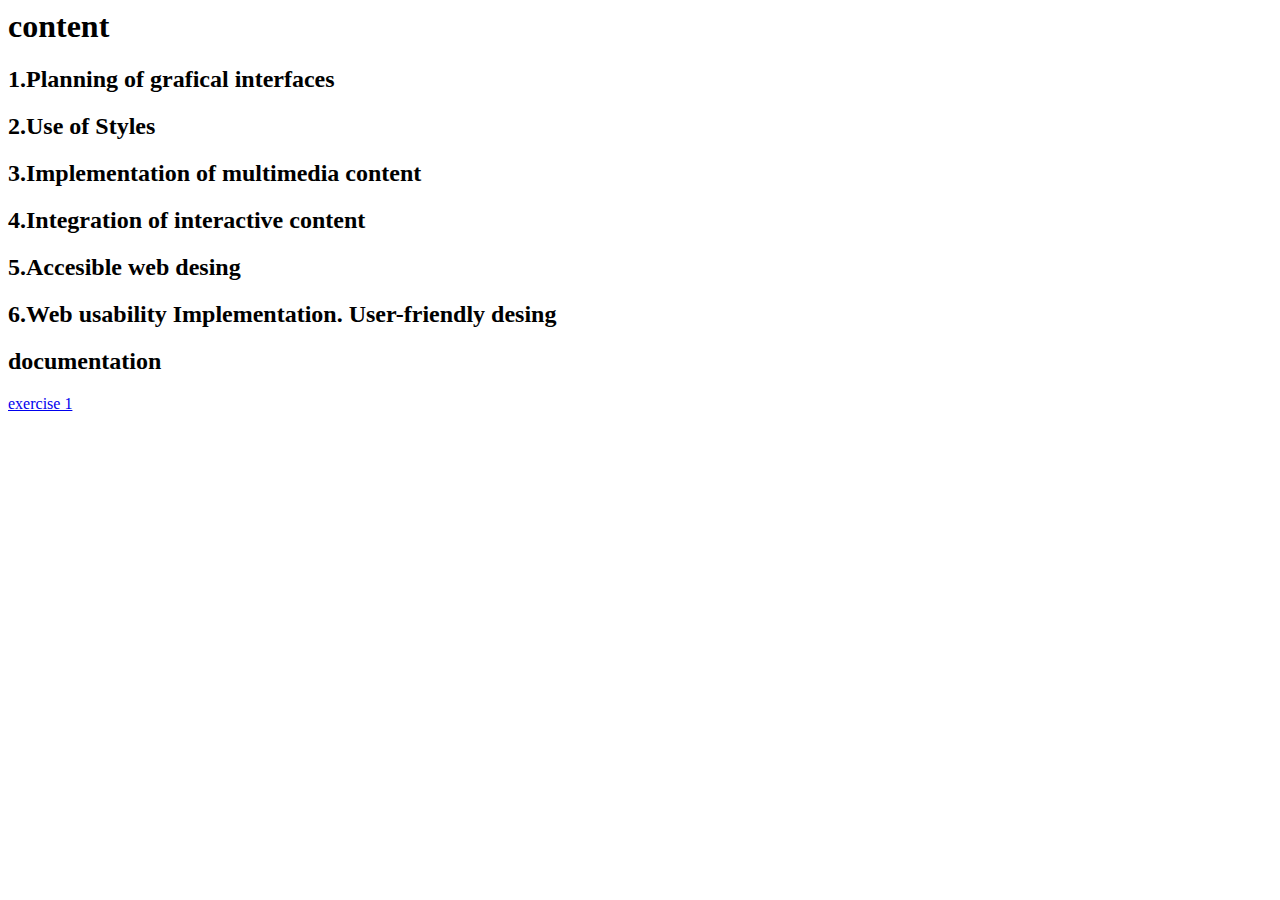
==== index.html @ fcf431bf "Update index.html" ====
<html>
    <head>
        <meta charset="utf-8">
        <title>github</title>
        <meta name="author" content="Javier Rodriguez Garrido">
        <link rel="stylesheet" type="text/css" href="cssgithub.css">
    </head>

    <body>
        <div><h1>content</h1></div>
        <div>
            <h2>1.Planning of grafical interfaces</h2>
        </div>
        <div>
            <h2>2.Use of Styles</h2>
        </div>
        <div>
            <h2>3.Implementation of multimedia content</h2>
        </div>
        <div>
            <h2>4.Integration of interactive content</h2>
        </div>
        <div>
            <h2>5.Accesible web desing</h2>
        </div>
        <div>
            <h2>6.Web usability Implementation. User-friendly desing</h2>
        </div>
        <div>
            <h2>documentation</h2>
            <p><a href="practica1.docx">exercise 1</a></p>
        </div>
    </body>
</html>
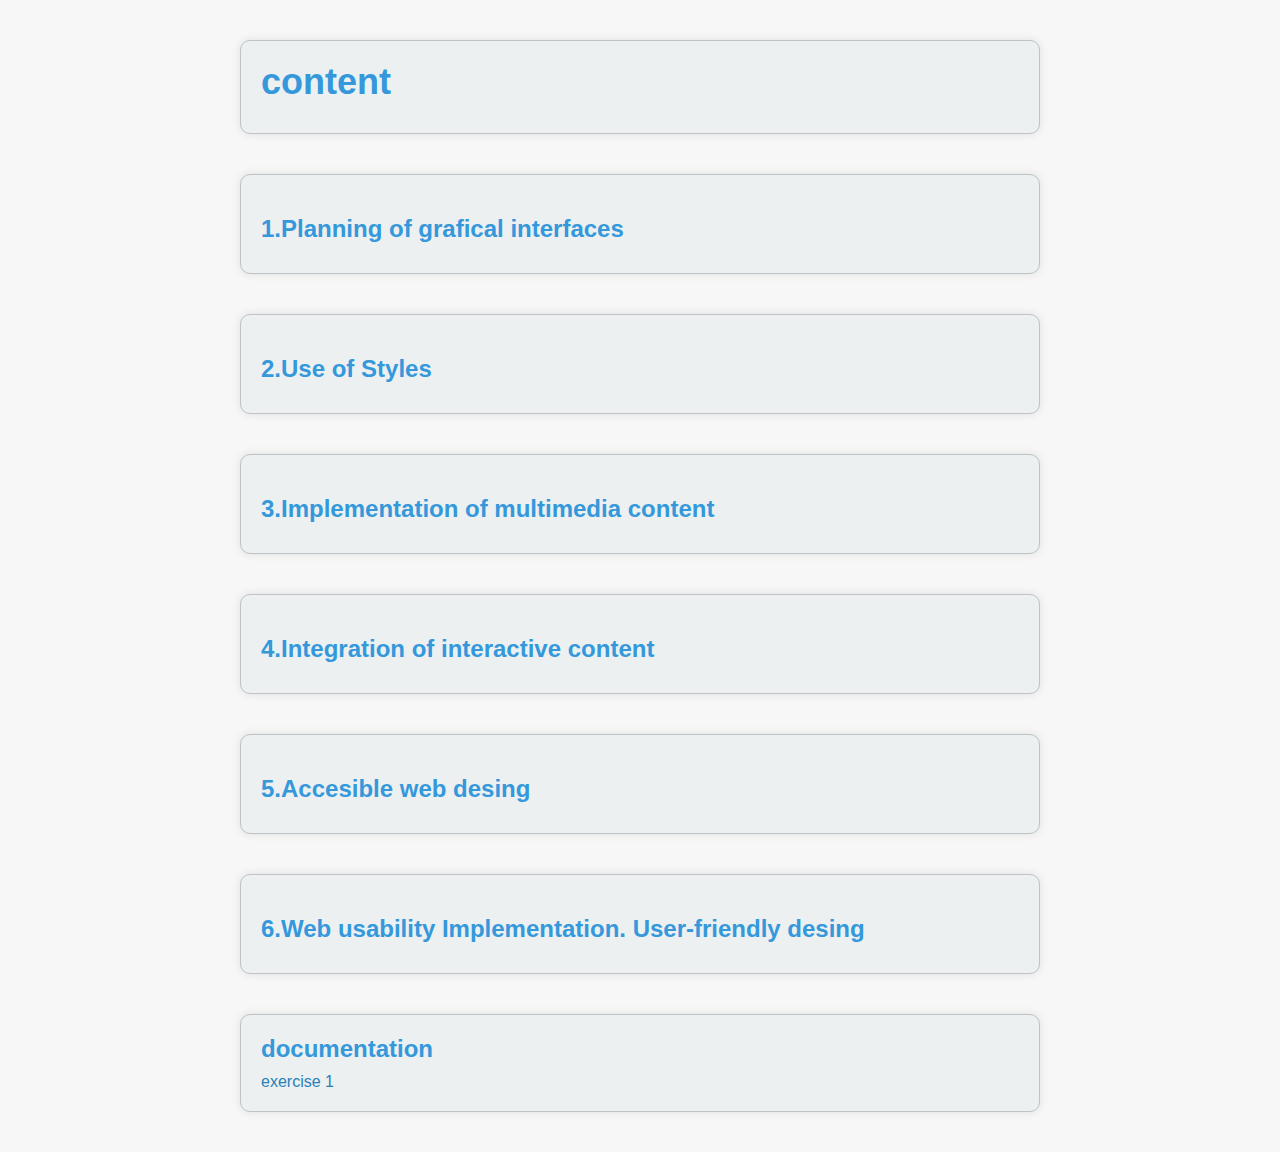
==== commit c9f8d725: "Update index.html" ====
--- a/index.html
+++ b/index.html
@@ -28,7 +28,7 @@
         </div>
         <div>
             <h2>documentation</h2>
-            <p><a href="practica1.docx">exercise 1</a></p>
+            <p><a href="exercise_1_Javier_Rodriguez.pdf">exercise 1</a></p>
         </div>
     </body>
 </html>
--- a/cssgithub.css
+++ b/cssgithub.css
@@ -0,0 +1,57 @@
+
+* {
+    box-sizing: border-box;
+    margin: 0;
+    padding: 0;
+  }
+  
+  body {
+    font-family: Arial, sans-serif;
+    background-color: #f7f7f7; 
+  }
+  
+  h1, h2 {
+    color: #3498db; 
+    margin-bottom: 10px;
+  }
+  
+  h1 {
+    font-size: 36px;
+  }
+  
+  h2 {
+    font-size: 24px;
+  }
+  
+  a {
+    text-decoration: none;
+    color: #2980b9; 
+  }
+  
+  a:hover {
+    color: #1a1d23; 
+  }
+  
+  body > h1, body > h2, body > div {
+    max-width: 800px;
+    margin: 40px auto;
+    padding: 20px;
+    background-color: #ecf0f1; 
+    border: 1px solid #bdc3c7; 
+    border-radius: 10px;
+    box-shadow: 0 0 10px rgba(0, 0, 0, 0.1);
+  }
+
+  h2:last-child {
+    margin-top: 20px;
+  }
+  
+  h2:last-child a {
+    font-size: 18px;
+    color: #45b3fa; /* Pastel blue color */
+    border-bottom: 1px solid #45b3fa;
+  }
+  
+  h2:last-child a:hover {
+    border-bottom: 1px solid #1a1d23;
+  }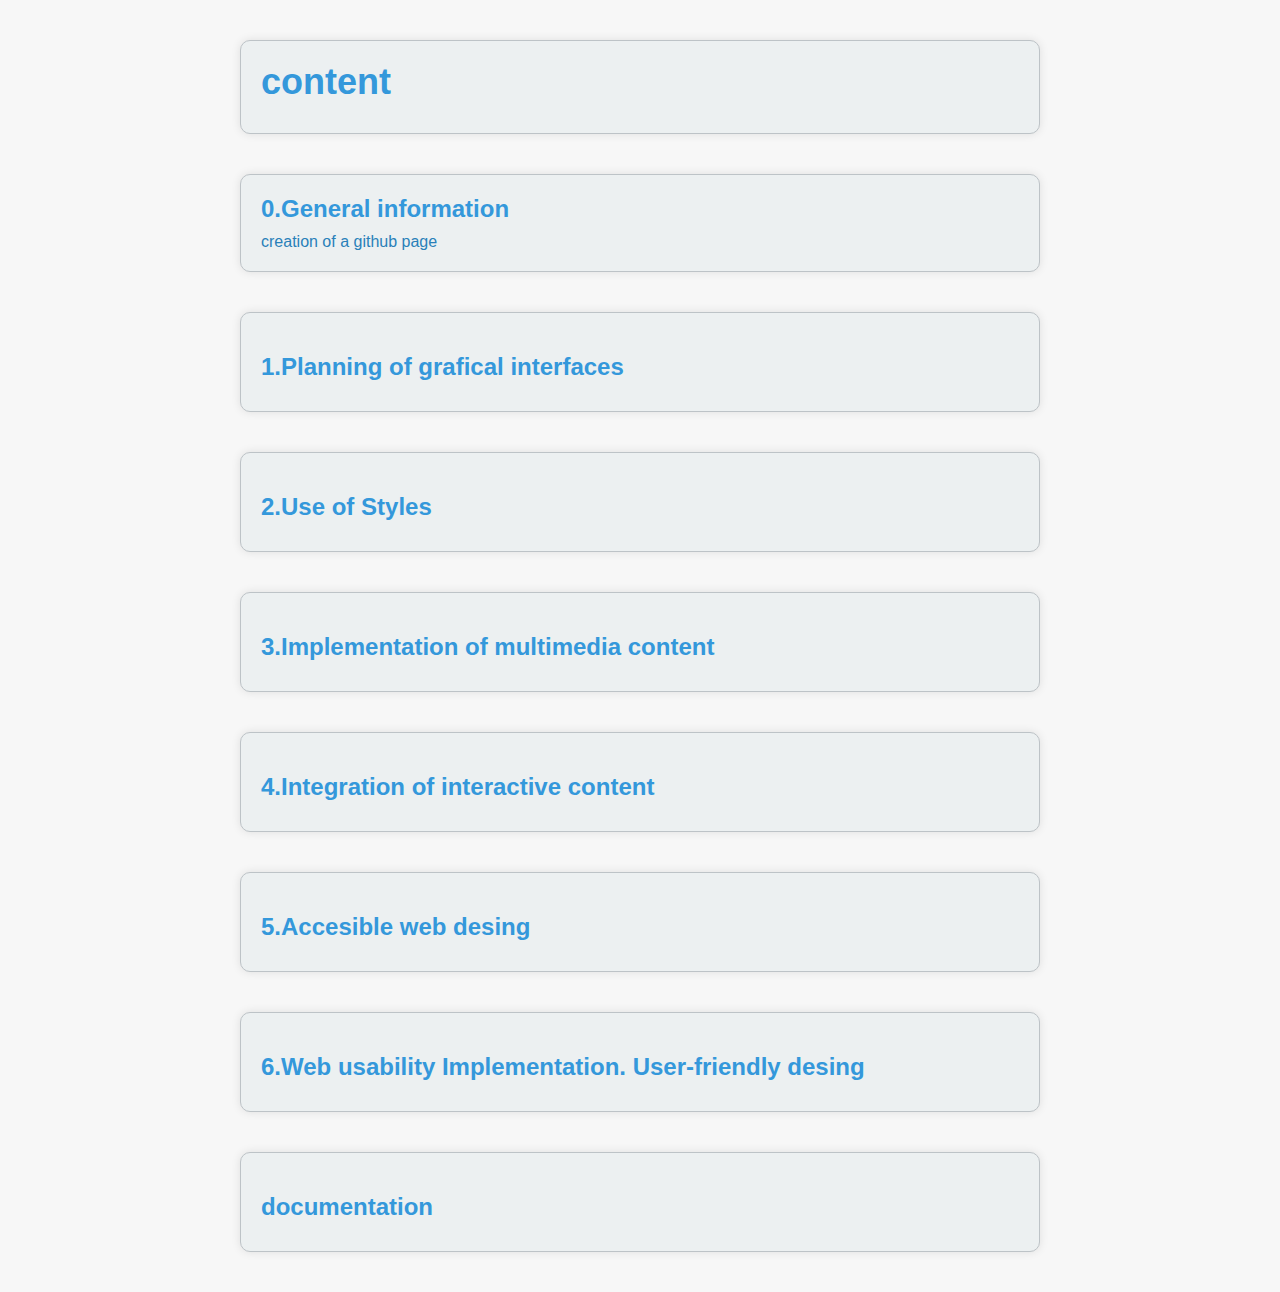
==== commit 056de6f8: "Update index.html" ====
--- a/index.html
+++ b/index.html
@@ -7,7 +7,12 @@
     </head>
 
     <body>
+        
         <div><h1>content</h1></div>
+        <div>
+            <h2>0.General information</h2>
+            <p><a href="exercise_1_Javier_Rodriguez.pdf">creation of a github page</a></p>
+        </div>
         <div>
             <h2>1.Planning of grafical interfaces</h2>
         </div>
@@ -28,7 +33,7 @@
         </div>
         <div>
             <h2>documentation</h2>
-            <p><a href="exercise_1_Javier_Rodriguez.pdf">exercise 1</a></p>
+            
         </div>
     </body>
 </html>
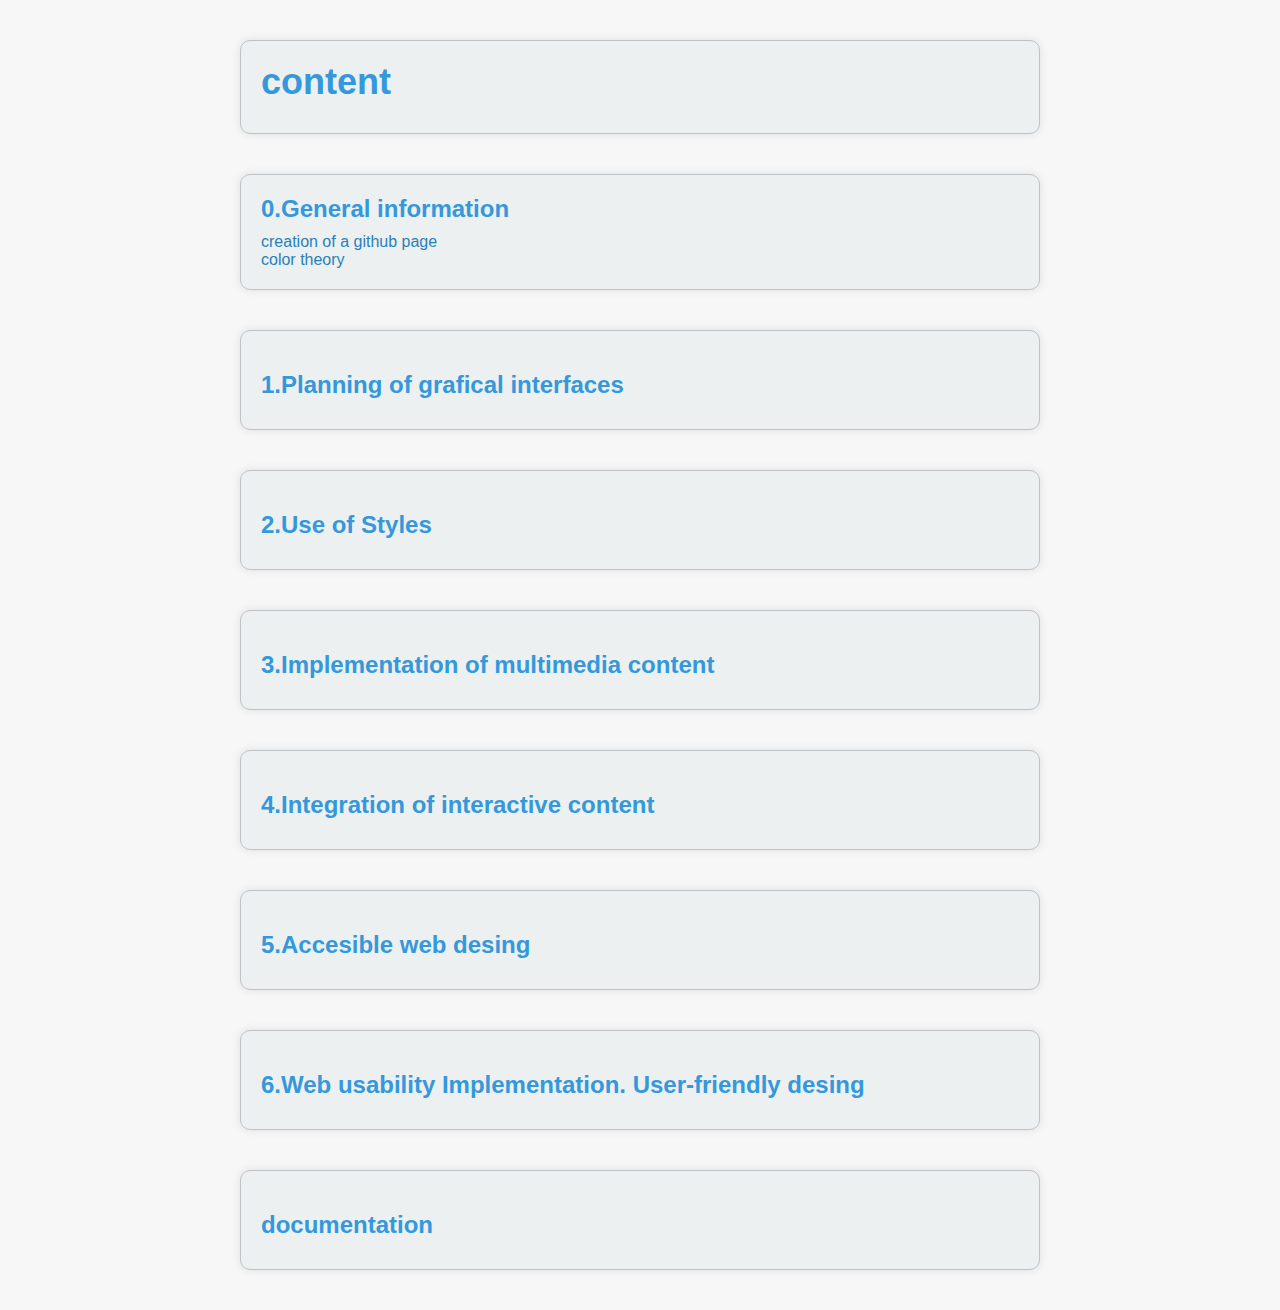
==== commit 1ddc531f: "Update index.html" ====
--- a/index.html
+++ b/index.html
@@ -12,6 +12,7 @@
         <div>
             <h2>0.General information</h2>
             <p><a href="exercise_1_Javier_Rodriguez.pdf">creation of a github page</a></p>
+            <p><a href="Color_theory.pptx">color theory</a></p>
         </div>
         <div>
             <h2>1.Planning of grafical interfaces</h2>
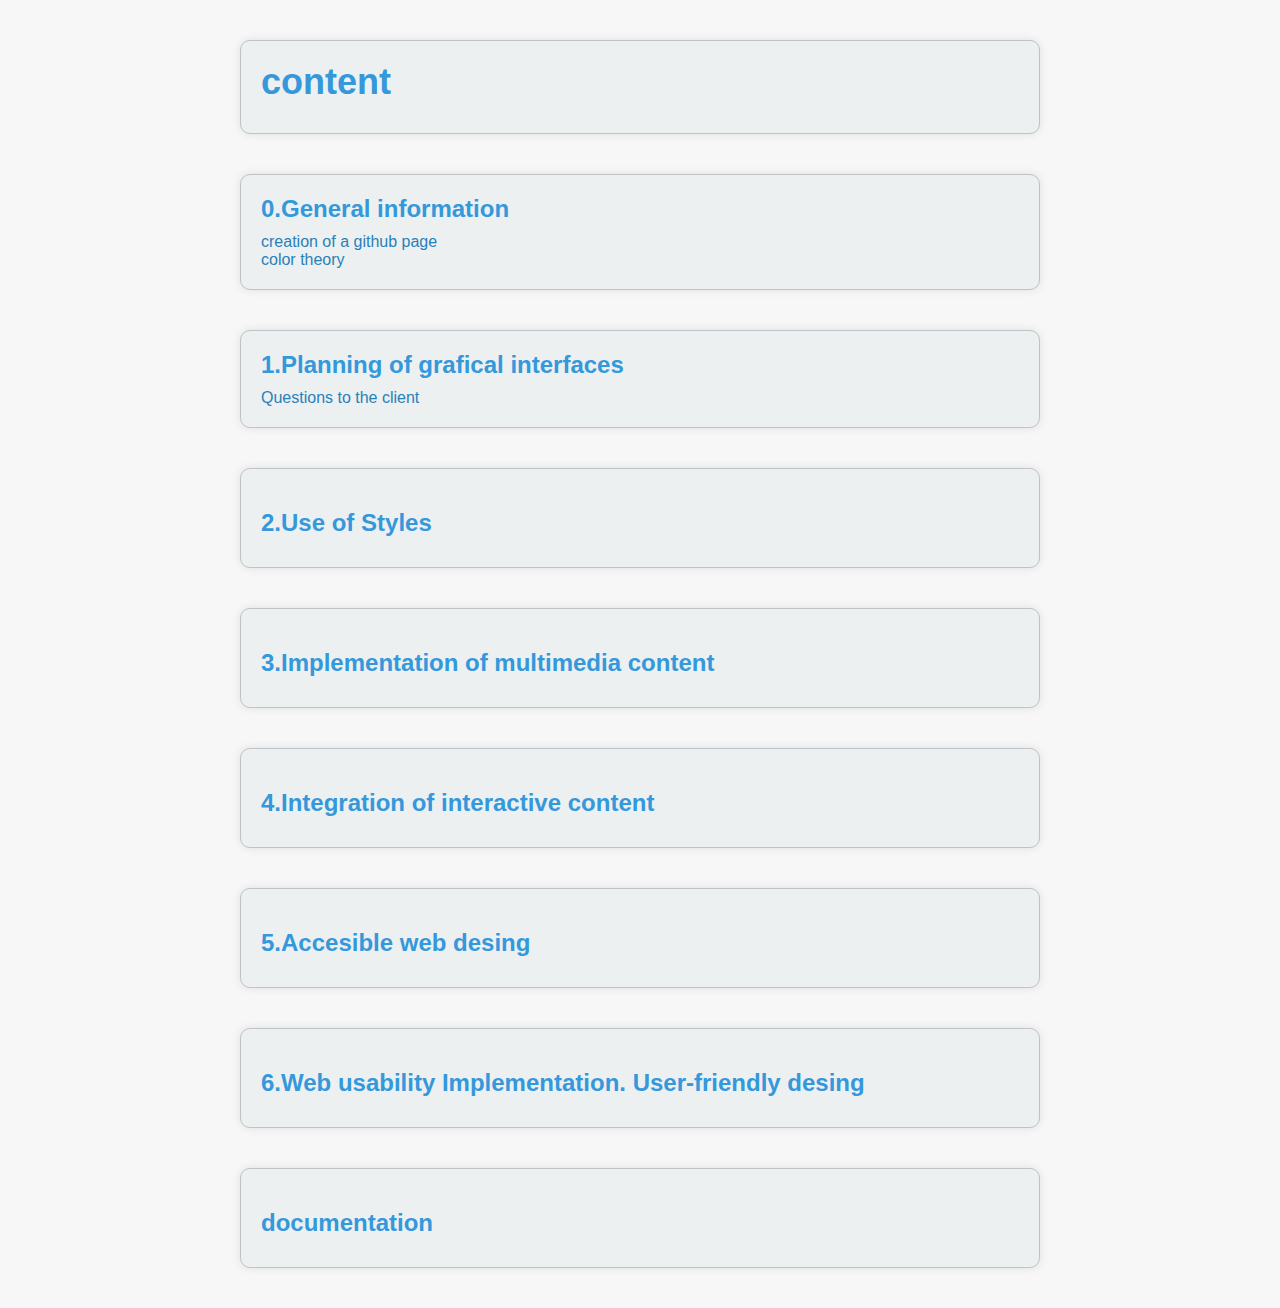
==== commit ebf4e063: "Update index.html" ====
--- a/index.html
+++ b/index.html
@@ -16,6 +16,7 @@
         </div>
         <div>
             <h2>1.Planning of grafical interfaces</h2>
+            <p><a href="Questions.pdf">Questions to the client</a></p>
         </div>
         <div>
             <h2>2.Use of Styles</h2>
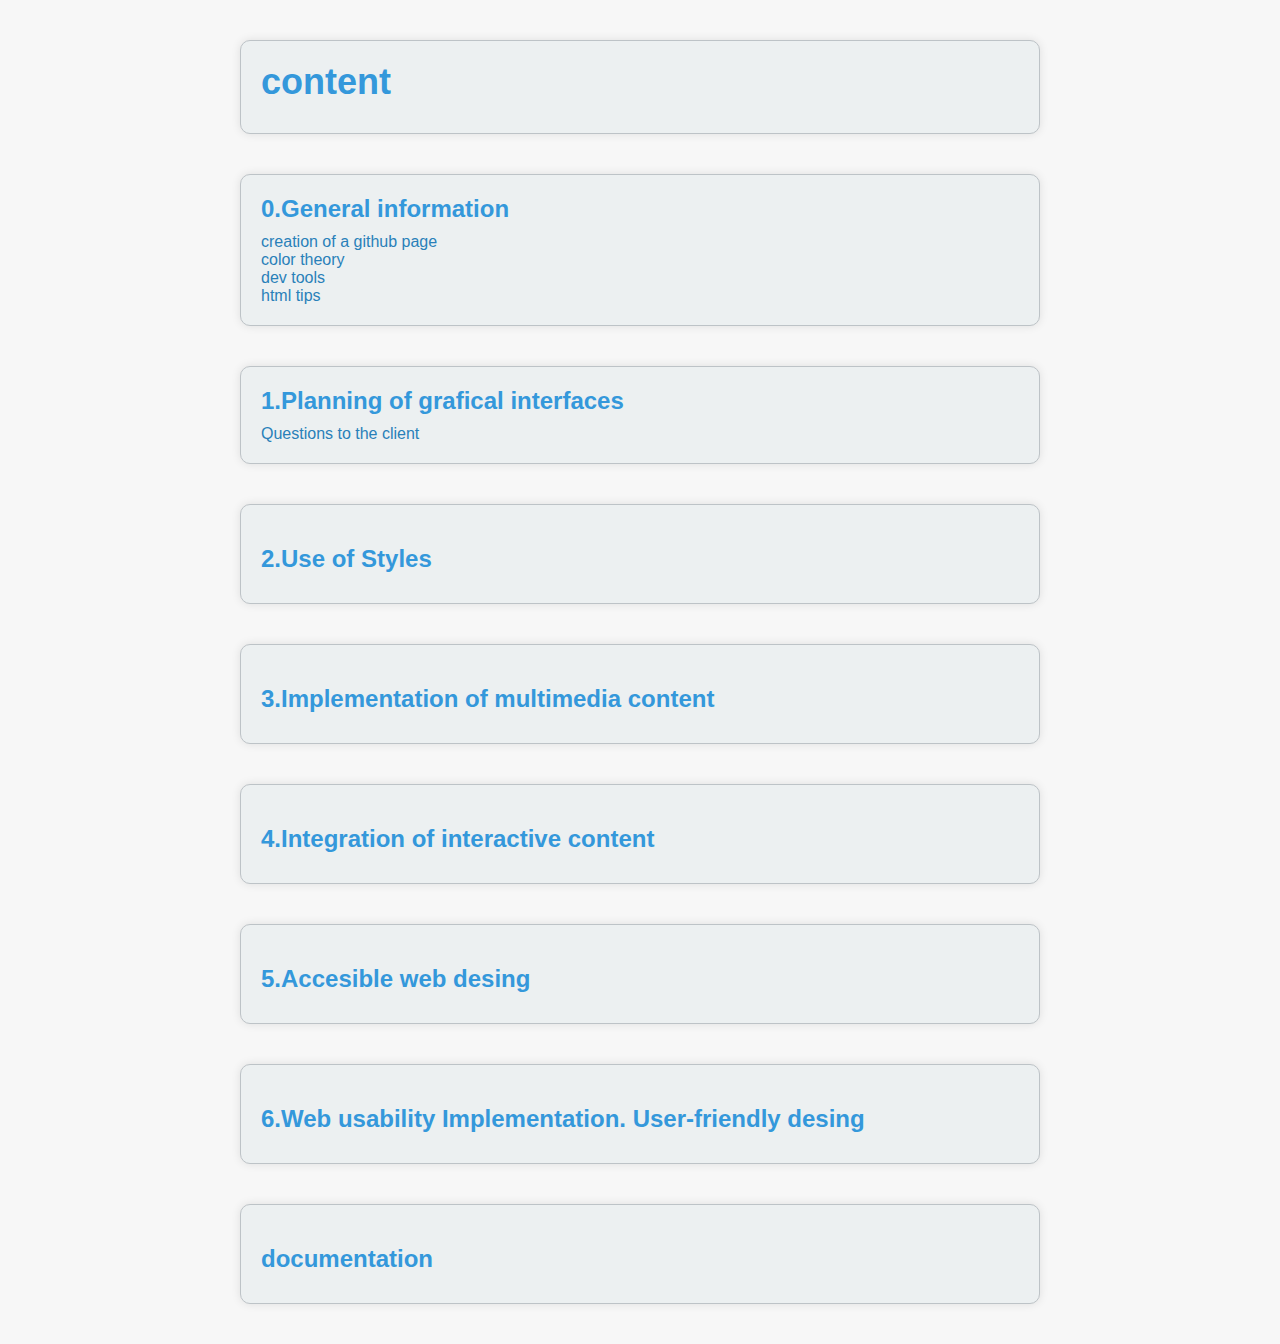
==== commit 73c8e57c: "Update index.html" ====
--- a/index.html
+++ b/index.html
@@ -13,6 +13,8 @@
             <h2>0.General information</h2>
             <p><a href="exercise_1_Javier_Rodriguez.pdf">creation of a github page</a></p>
             <p><a href="Color_theory.pptx">color theory</a></p>
+            <p><a href="devTools.pdf">dev tools</a></p>
+            <p><a href="htmlyips">html tips</a></p>
         </div>
         <div>
             <h2>1.Planning of grafical interfaces</h2>
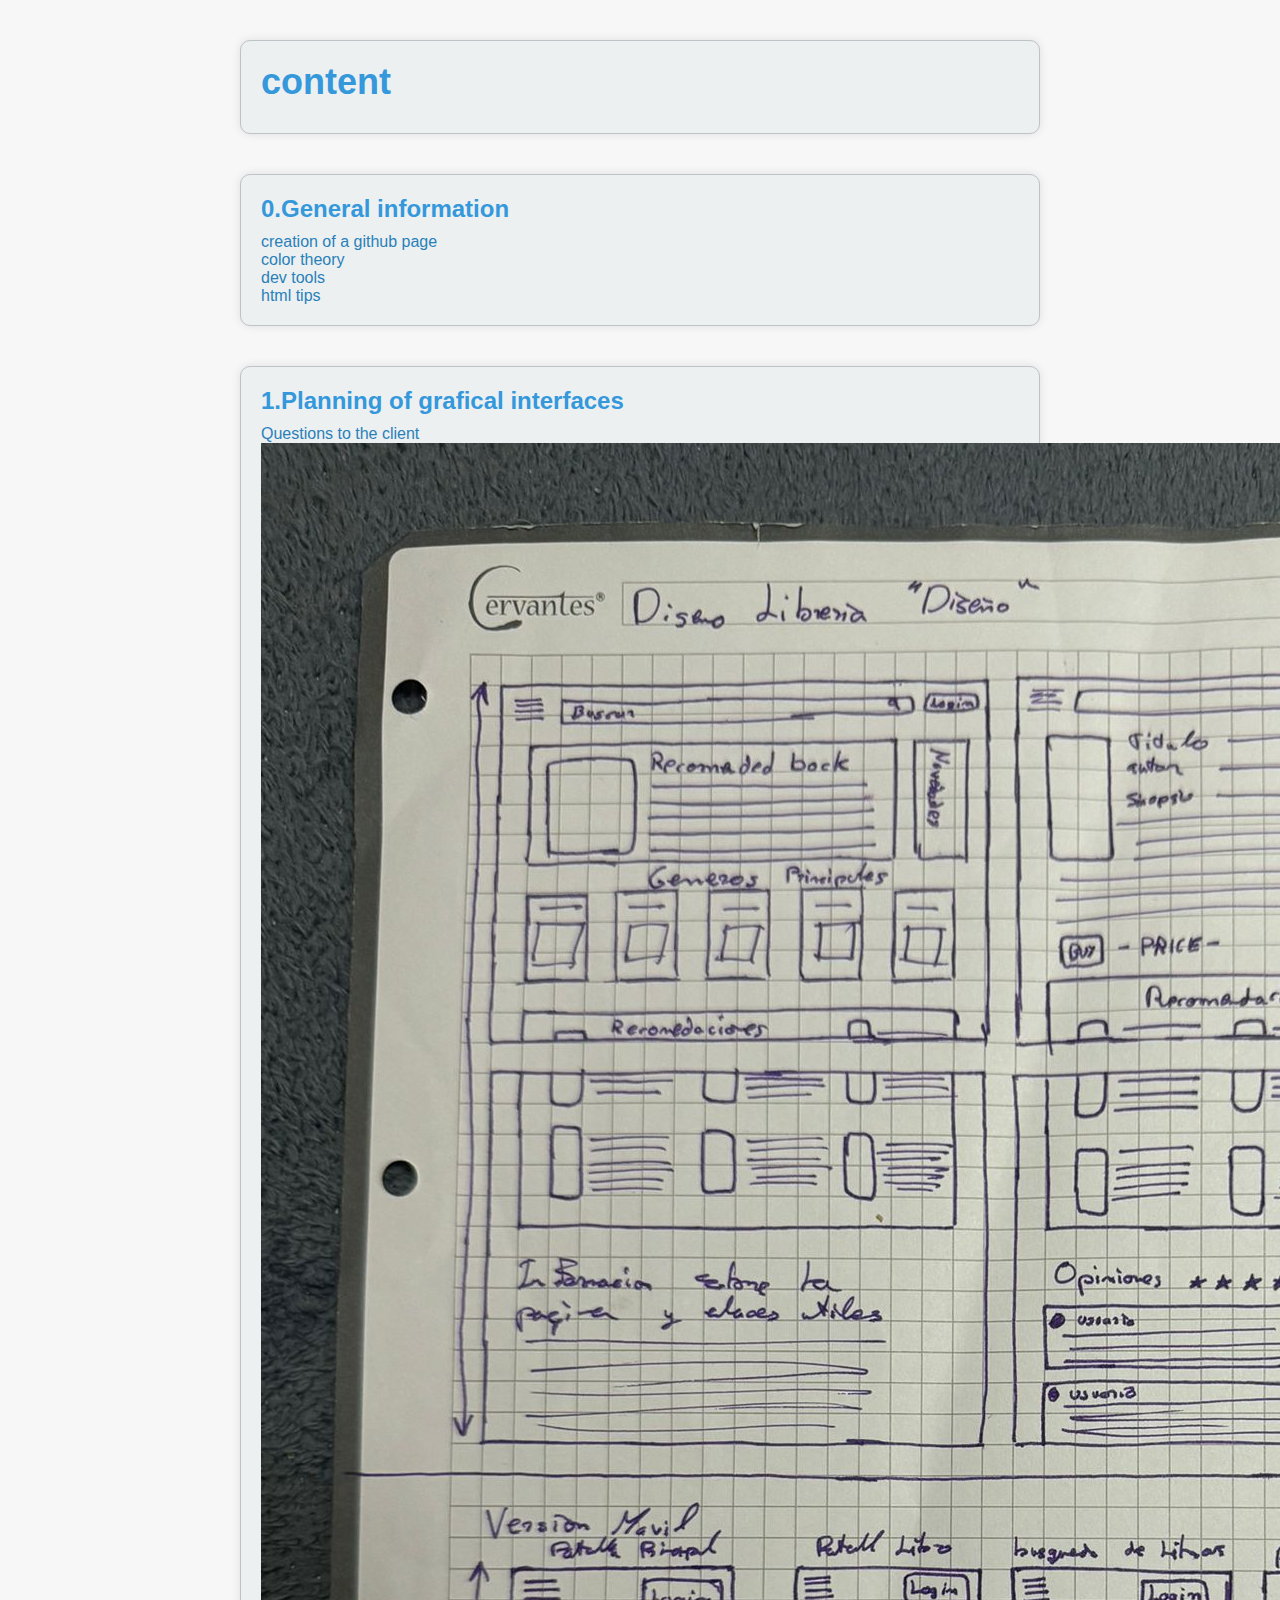
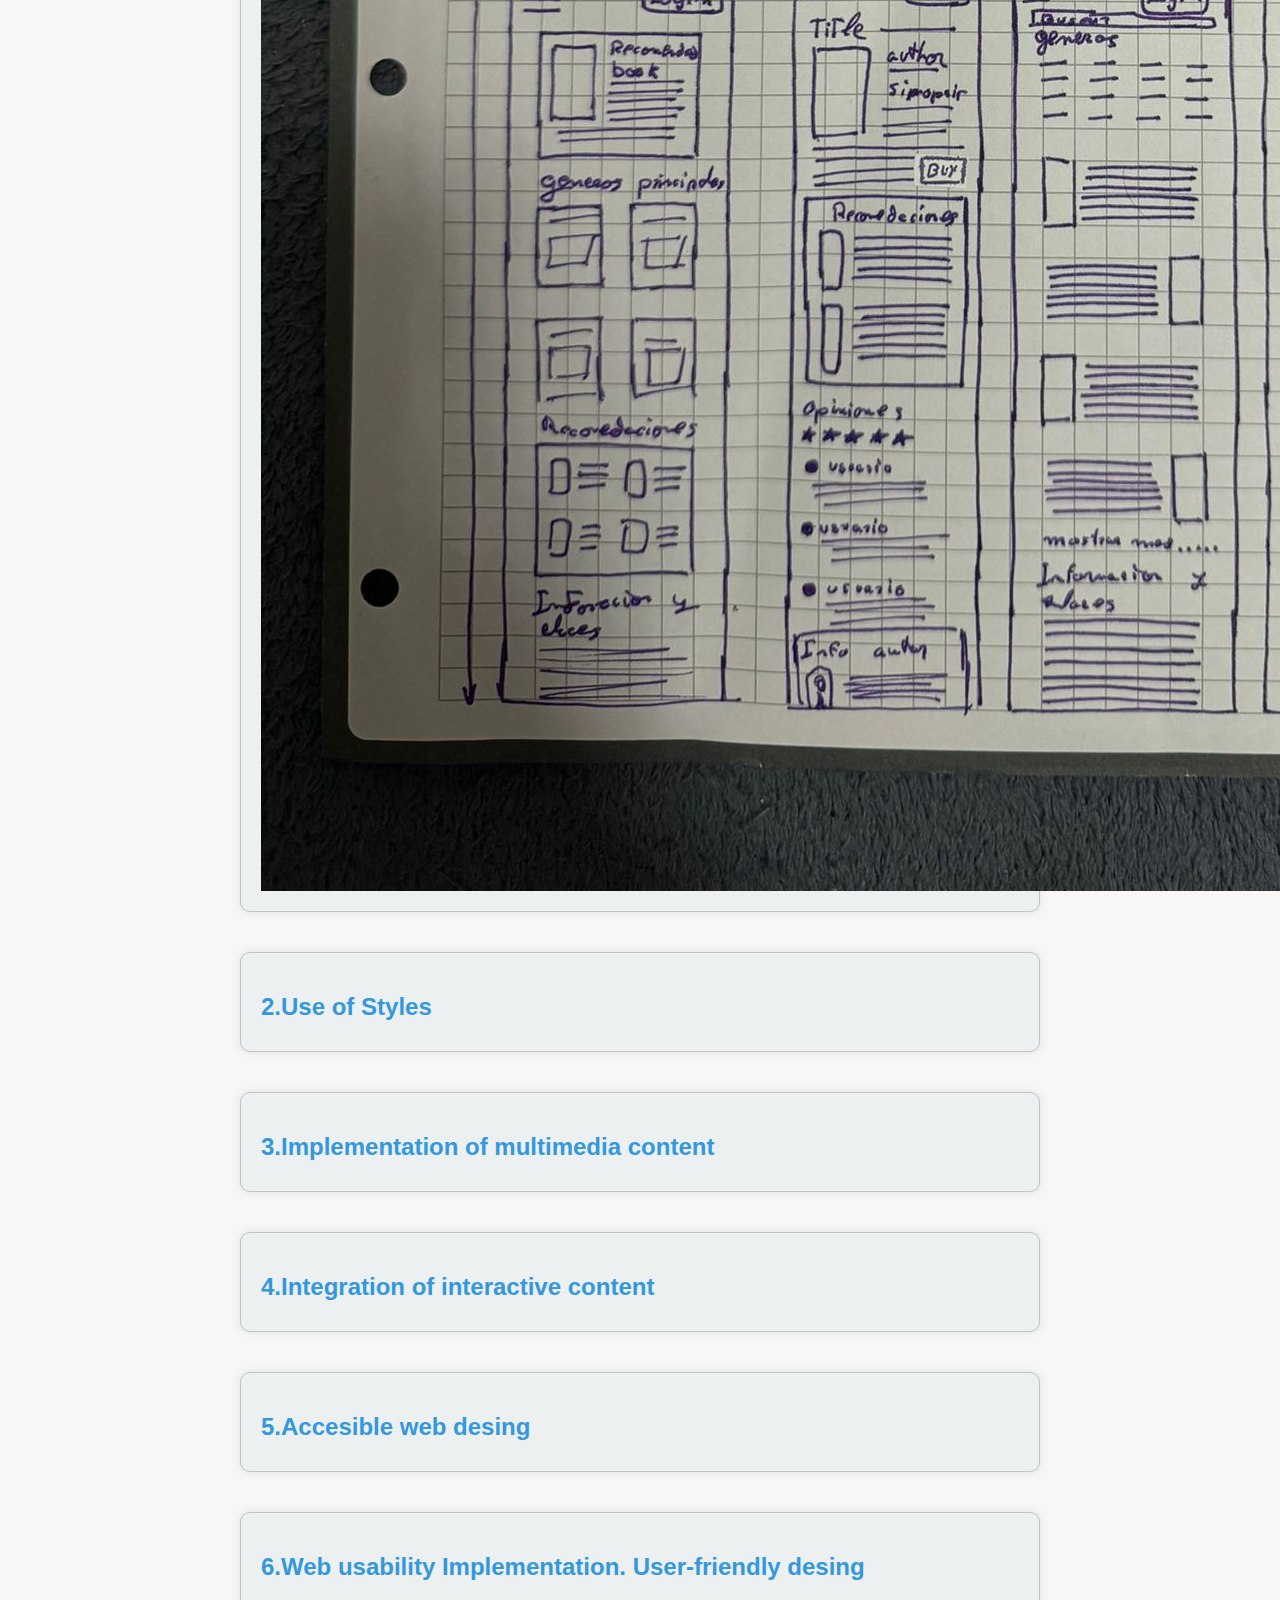
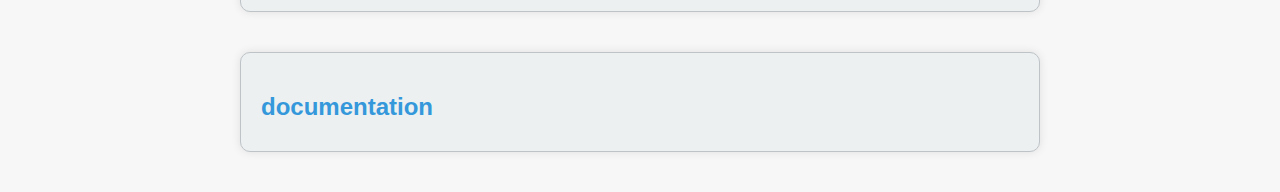
==== commit 1907af24: "Update index.html" ====
--- a/index.html
+++ b/index.html
@@ -19,6 +19,7 @@
         <div>
             <h2>1.Planning of grafical interfaces</h2>
             <p><a href="Questions.pdf">Questions to the client</a></p>
+            <img src="Imagen de WhatsApp 2024-11-14 a las 00.03.44_ac3b2eec.jpg" alt="Description of image">
         </div>
         <div>
             <h2>2.Use of Styles</h2>
